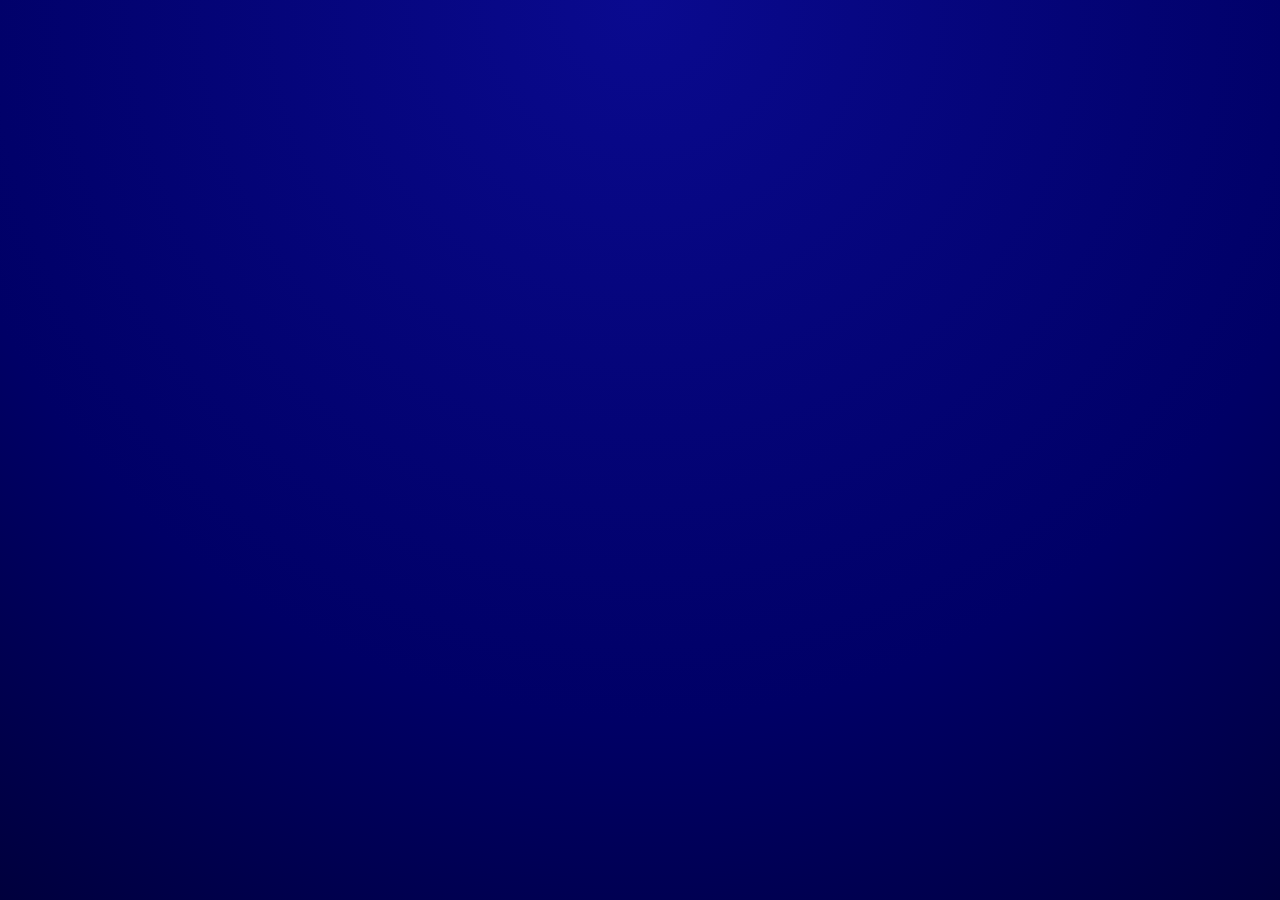
==== index.html @ b91de16b "Add files via upload" ====
<!doctype html>
<html lang="pt-br">

<head>
    <meta charset="utf-8">
    <meta name="viewport" content="width=device-width, initial-scale=1.0, maximum-scale=1.0, user-scalable=no">
    <title>Academia da Inclusão - Início</title>
    <style>
        @import url('https://fonts.googleapis.com/css2?family=Press+Start+2P&family=Inter:wght@400;600;800&display=swap');

        * {
            box-sizing: border-box;
            -webkit-tap-highlight-color: transparent;
        }

        html, body {
            touch-action: manipulation;
            user-select: none;
        }

        body {
            background: radial-gradient(circle at top, #0a0a8f 0%, #000066 65%, #00003d 100%);
            color: #ffffff;
            font-family: 'Inter', sans-serif;
            margin: 0;
            padding: 24px 32px 32px 32px;
            min-height: 100dvh;
            display: flex;
            flex-direction: column;
            justify-content: space-between;
            align-items: center;
        }

        /* 1. Logos distribuídas no topo do totem */
        .AlinharLogos {
            display: flex;
            justify-content: space-between;
            align-items: center;
            gap: 20px;
            width: 100%;
            max-width: 1100px;
            margin-bottom: 10px;
        }

        .EstiloLogos {
            height: 85px;
            width: auto;
            object-fit: contain;
            filter: drop-shadow(0px 4px 8px rgba(0, 0, 0, 0.5));
        }

        /* 2. Título e chamada */
        .EstiloTitulo {
            width: 100%;
            max-width: 540px;
            height: auto;
            display: block;
            margin: 0 auto 6px auto;
            filter: drop-shadow(0px 8px 16px rgba(0, 0, 0, 0.6));
        }

        .SubtituloHeroi {
            font-family: 'Press Start 2P', cursive;
            font-size: 1.35rem;
            color: #ffd166;
            text-align: center;
            text-shadow: 3px 3px 0px #000000;
            margin: 6px 0 20px 0;
        }

        /* 3. Seleção de Herói (Milly e Lucas) */
        .EstiloDupla {
            display: flex;
            justify-content: center;
            align-items: flex-end;
            gap: 56px;
            flex-wrap: wrap;
            margin-bottom: 28px;
        }

        .EstiloPersonagens {
            background: rgba(255, 255, 255, 0.04);
            border: 3px solid transparent;
            border-radius: 16px;
            outline: none;
            padding: 14px 20px;
            cursor: pointer;
            display: flex;
            flex-direction: column;
            align-items: center;
            gap: 12px;
            transition: transform 0.2s ease, border-color 0.2s ease, background-color 0.2s ease;
        }

        .EstiloPersonagens img {
            width: 190px;
            height: auto;
            display: block;
            filter: drop-shadow(0px 10px 8px rgba(0, 0, 0, 0.65));
            transition: transform 0.2s ease, filter 0.2s ease;
        }

        .NomeHeroi {
            font-family: 'Press Start 2P', cursive;
            font-size: 0.95rem;
            color: #ffffff;
            background-color: rgba(0, 0, 0, 0.65);
            padding: 10px 18px;
            border-radius: 8px;
            border: 2px solid transparent;
        }

        .EstiloPersonagens:active {
            transform: scale(0.97);
        }

        .EstiloPersonagens.selecionado {
            background-color: rgba(255, 209, 102, 0.14);
            border-color: #ffd166;
        }

        .EstiloPersonagens.selecionado img {
            filter: drop-shadow(0px 0px 18px rgba(255, 209, 102, 0.95));
            transform: scale(1.06);
        }

        .EstiloPersonagens.selecionado .NomeHeroi {
            color: #111111;
            background-color: #ffd166;
            border-color: #ffffff;
        }

        /* 4. Área de cadastro adaptada para toque no totem */
        .AreaCadastro {
            background-color: rgba(12, 16, 46, 0.94);
            border: 3px solid #ffffff;
            border-radius: 18px;
            padding: 28px 32px;
            width: 100%;
            max-width: 680px;
            box-shadow: 0 14px 32px rgba(0, 0, 0, 0.6);
            margin-bottom: 26px;
        }

        .TituloSecao {
            font-family: 'Press Start 2P', cursive;
            font-size: 1rem;
            line-height: 1.6;
            color: #ffd166;
            text-align: center;
            margin: 0 0 22px 0;
        }

        .CampoLabel {
            display: block;
            font-weight: 800;
            font-size: 1.1rem;
            margin-bottom: 10px;
            color: #e2e8f0;
        }

        .OpcoesCurso {
            display: flex;
            justify-content: space-between;
            gap: 14px;
            margin-bottom: 22px;
        }

        .CursoItem {
            flex: 1;
            min-height: 58px;
            display: flex;
            align-items: center;
            justify-content: center;
            gap: 10px;
            background-color: rgba(255, 255, 255, 0.1);
            border: 2px solid rgba(255, 255, 255, 0.4);
            border-radius: 12px;
            padding: 14px;
            font-size: 1.15rem;
            font-weight: 800;
            cursor: pointer;
            transition: background-color 0.2s ease, border-color 0.2s ease;
        }

        .CursoItem:active {
            transform: scale(0.98);
        }

        .CursoItem:has(input:checked) {
            background-color: rgba(255, 209, 102, 0.25);
            border-color: #ffd166;
            color: #ffd166;
        }

        .CursoItem input {
            accent-color: #ffd166;
            width: 22px;
            height: 22px;
            cursor: pointer;
        }

        .InputNome {
            width: 100%;
            min-height: 60px;
            padding: 14px 18px;
            border: 3px solid #ffffff;
            border-radius: 12px;
            background-color: #ffffff;
            color: #111111;
            font-family: 'Inter', sans-serif;
            font-size: 1.2rem;
            font-weight: 700;
            margin-bottom: 22px;
            outline: none;
            user-select: text;
        }

        .InputNome:focus {
            border-color: #ffd166;
            box-shadow: 0 0 0 4px rgba(255, 209, 102, 0.4);
        }

        .BotaoConfirmar {
            width: 100%;
            min-height: 66px;
            padding: 18px;
            border: 3px solid #1111
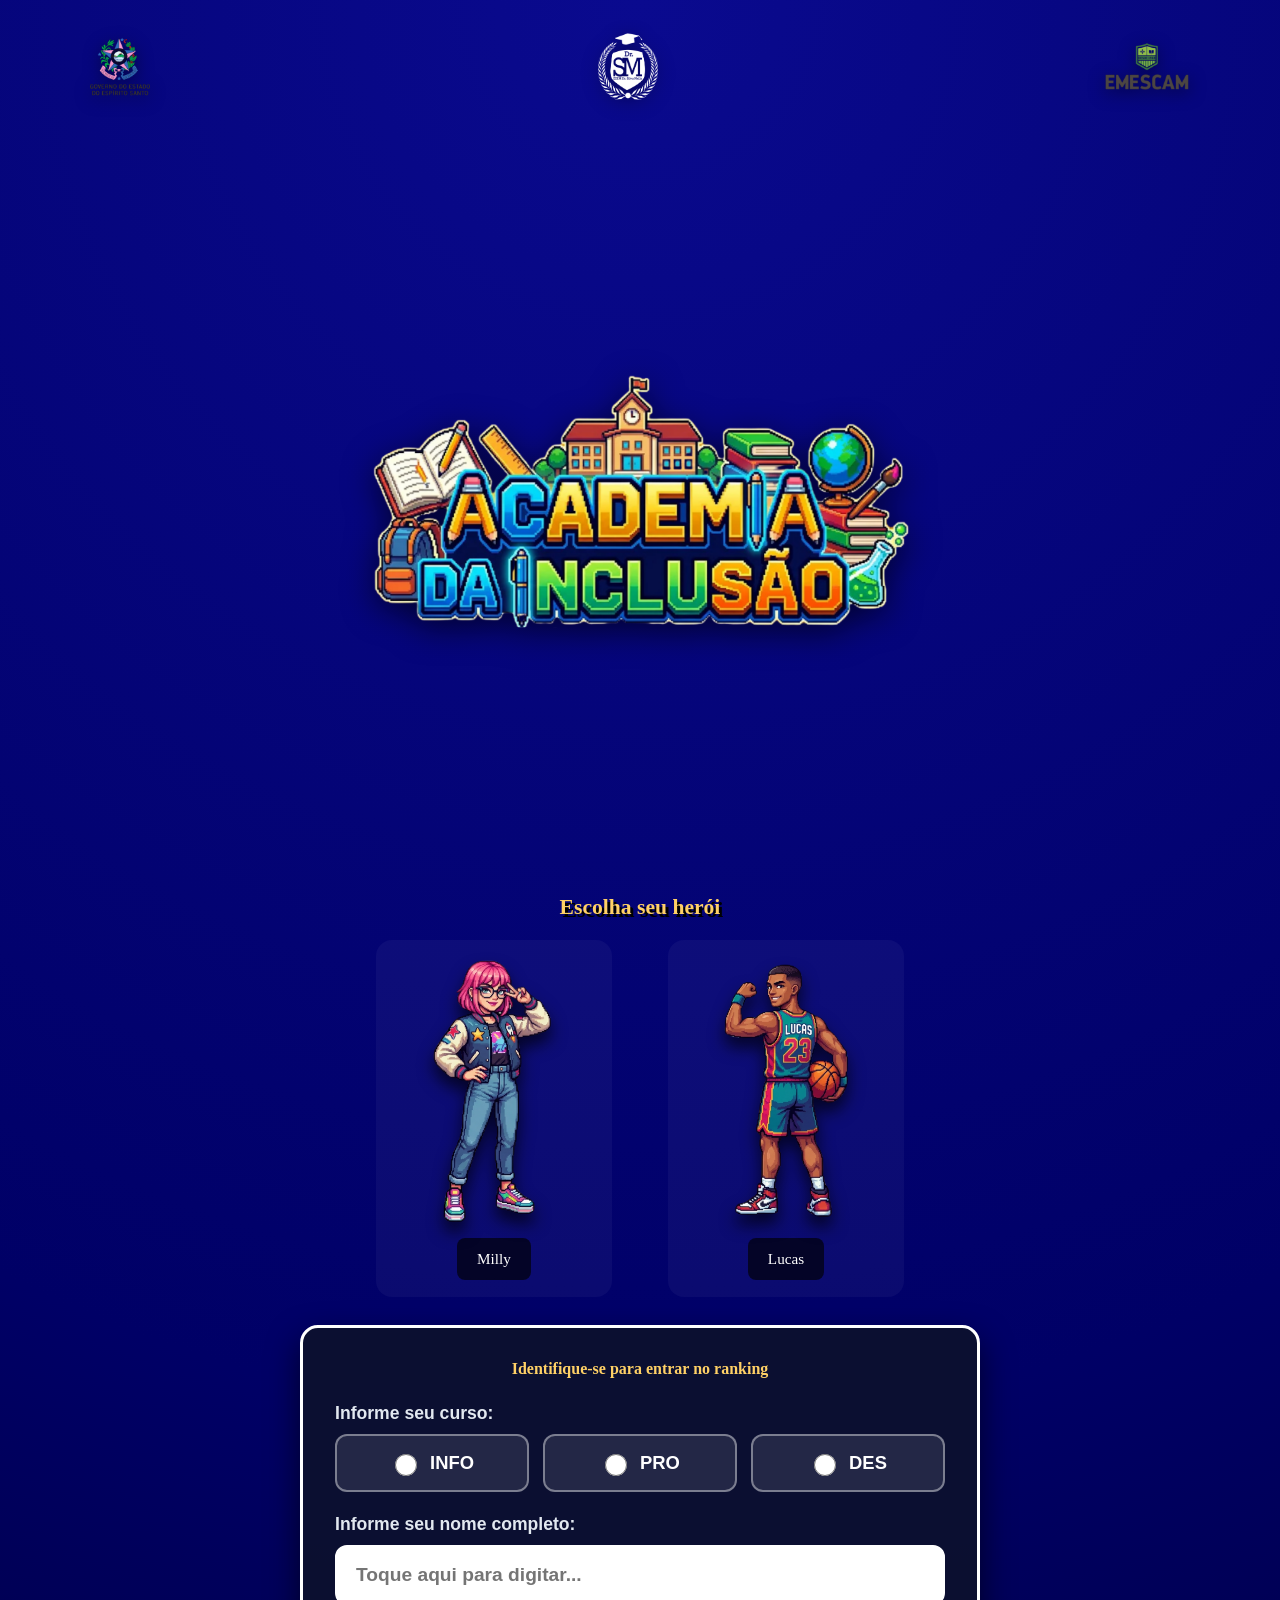
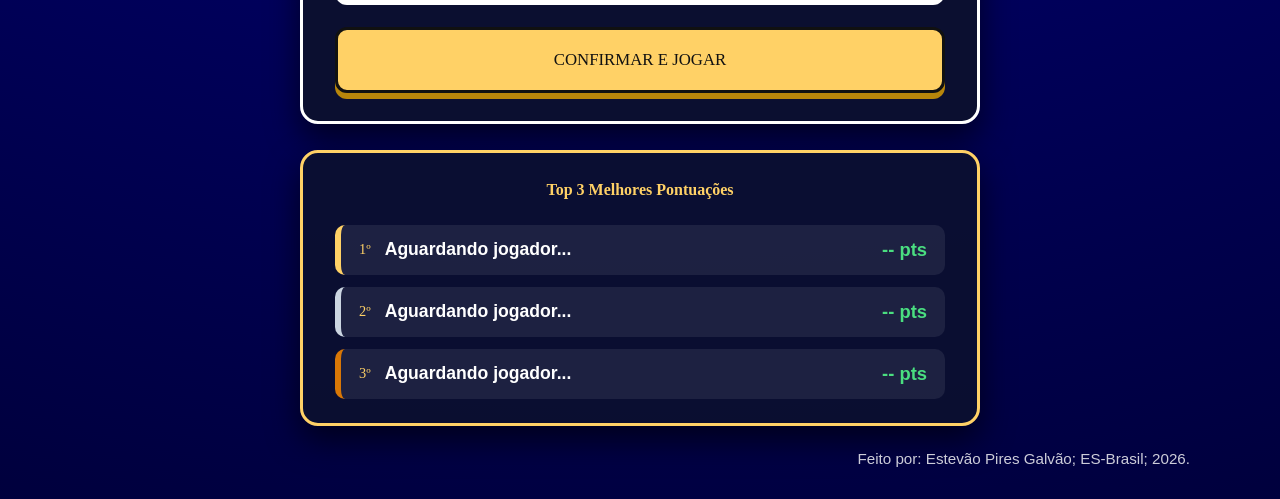
==== commit 57f398a1: "Completando Código" ====
--- a/index.html
+++ b/index.html
@@ -225,4 +225,186 @@
             width: 100%;
             min-height: 66px;
             padding: 18px;
-            border: 3px solid #1111+            border: 3px solid #111111;
+            border-radius: 12px;
+            background-color: #ffd166;
+            color: #111111;
+            font-family: 'Press Start 2P', cursive;
+            font-size: 1.05rem;
+            cursor: pointer;
+            box-shadow: 0 6px 0 #b8860b;
+            transition: background-color 0.2s ease, transform 0.1s ease;
+        }
+
+        .BotaoConfirmar:active {
+            transform: translateY(4px);
+            box-shadow: 0 2px 0 #b8860b;
+        }
+
+        /* 5. Top 3 Alunos */
+        .AreaRanking {
+            background-color: rgba(12, 16, 46, 0.88);
+            border: 3px solid #ffd166;
+            border-radius: 18px;
+            padding: 24px 32px;
+            width: 100%;
+            max-width: 680px;
+            box-shadow: 0 14px 32px rgba(0, 0, 0, 0.6);
+            margin-bottom: 24px;
+        }
+
+        .ListaTop3 {
+            list-style: none;
+            padding: 0;
+            margin: 0;
+            display: flex;
+            flex-direction: column;
+            gap: 12px;
+        }
+
+        .ItemRanking {
+            display: flex;
+            justify-content: space-between;
+            align-items: center;
+            background-color: rgba(255, 255, 255, 0.08);
+            border-left: 6px solid #ffd166;
+            border-radius: 10px;
+            padding: 14px 18px;
+            font-size: 1.1rem;
+        }
+
+        .ItemRanking.segundo {
+            border-left-color: #cbd5e1;
+        }
+
+        .ItemRanking.terceiro {
+            border-left-color: #d97706;
+        }
+
+        .PosicaoRanking {
+            font-family: 'Press Start 2P', cursive;
+            font-size: 0.9rem;
+            color: #ffd166;
+            margin-right: 14px;
+        }
+
+        .DadosAluno {
+            flex: 1;
+            font-weight: 700;
+        }
+
+        .PontosAluno {
+            font-weight: 800;
+            font-size: 1.15rem;
+            color: #4ade80;
+        }
+
+        /* 6. Créditos */
+        .Creditos {
+            width: 100%;
+            max-width: 1100px;
+            font-size: 0.95rem;
+            color: rgba(255, 255, 255, 0.8);
+            text-align: right;
+            margin: 0;
+        }
+
+        @media (max-width: 600px) {
+            body {
+                padding: 16px;
+            }
+            .EstiloLogos {
+                height: 52px;
+            }
+            .EstiloPersonagens img {
+                width: 140px;
+            }
+            .OpcoesCurso {
+                flex-direction: column;
+            }
+            .Creditos {
+                text-align: center;
+            }
+        }
+    </style>
+</head>
+
+<body>
+    <!-- Logos -->
+    <div class="AlinharLogos">
+        <img src="LogoSedu.png" alt="Logo SEDU" class="EstiloLogos">
+        <img src="LogoDsm.png" alt="Logo DSM" class="EstiloLogos">
+        <img src="LogoEmescan.png" alt="Logo EMESCAM" class="EstiloLogos">
+    </div>
+
+    <!-- Título -->
+    <img src="InicialTitulo.png" alt="Academia da Inclusão" class="EstiloTitulo">
+    <h1 class="SubtituloHeroi">Escolha seu herói</h1>
+
+    <!-- Milly e Lucas -->
+    <div class="EstiloDupla">
+        <button id="Milly" type="button" class="EstiloPersonagens" onclick="SelecionarHeroi('Milly')">
+            <img src="Milly.png" alt="Milly">
+            <span class="NomeHeroi">Milly</span>
+        </button>
+
+        <button id="Lucas" type="button" class="EstiloPersonagens" onclick="SelecionarHeroi('Lucas')">
+            <img src="Lucas.png" alt="Lucas">
+            <span class="NomeHeroi">Lucas</span>
+        </button>
+    </div>
+
+    <!-- Cadastro -->
+    <form id="formCadastro" class="AreaCadastro" onsubmit="PrepararInicio(event)">
+        <h2 class="TituloSecao">Identifique-se para entrar no ranking</h2>
+
+        <input type="hidden" id="heroiEscolhido" name="heroi" value="">
+
+        <span class="CampoLabel">Informe seu curso:</span>
+        <div class="OpcoesCurso">
+            <label class="CursoItem">
+                <input type="radio" name="curso" value="INFO" required> INFO
+            </label>
+            <label class="CursoItem">
+                <input type="radio" name="curso" value="PRO"> PRO
+            </label>
+            <label class="CursoItem">
+                <input type="radio" name="curso" value="DES"> DES
+            </label>
+        </div>
+
+        <label for="nomeCompleto" class="CampoLabel">Informe seu nome completo:</label>
+        <input type="text" id="nomeCompleto" name="nome" class="InputNome" placeholder="Toque aqui para digitar..." required>
+
+        <button type="submit" class="BotaoConfirmar">CONFIRMAR E JOGAR</button>
+    </form>
+
+    <!-- Ranking Top 3 -->
+    <section class="AreaRanking">
+        <h2 class="TituloSecao">Top 3 Melhores Pontuações</h2>
+        <ul class="ListaTop3">
+            <li id="top1" class="ItemRanking">
+                <span class="PosicaoRanking">1º</span>
+                <span class="DadosAluno">Aguardando jogador...</span>
+                <span class="PontosAluno">-- pts</span>
+            </li>
+            <li id="top2" class="ItemRanking segundo">
+                <span class="PosicaoRanking">2º</span>
+                <span class="DadosAluno">Aguardando jogador...</span>
+                <span class="PontosAluno">-- pts</span>
+            </li>
+            <li id="top3" class="ItemRanking terceiro">
+                <span class="PosicaoRanking">3º</span>
+                <span class="DadosAluno">Aguardando jogador...</span>
+                <span class="PontosAluno">-- pts</span>
+            </li>
+        </ul>
+    </section>
+
+    <!-- Créditos -->
+    <p class="Creditos">Feito por: Estevão Pires Galvão; ES-Brasil; 2026.</p>
+
+    <script src="AcademiadaInclusao.js"></script>
+</body>
+
+</html>
